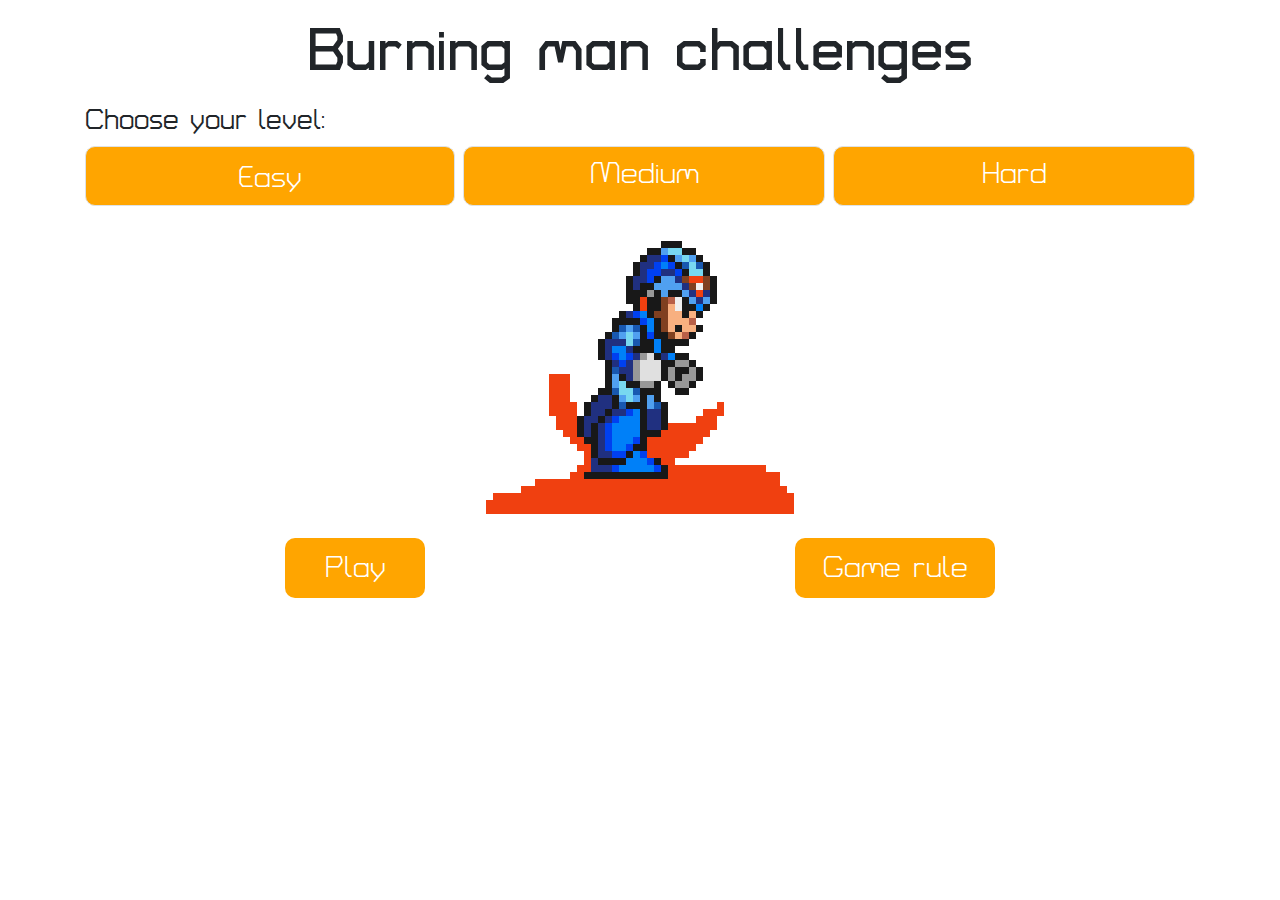
==== index.html @ 3c5d0c01 "Change names of the index file again" ====
<!DOCTYPE html>
<html lang="en">

<head>
    <meta charset="UTF-8">
    <meta name="viewport" content="width=device-width, initial-scale=1.0">
    <meta http-equiv="X-UA-Compatible" content="ie=edge">

    <script src="https://code.jquery.com/jquery-3.4.1.min.js"
        integrity="sha256-CSXorXvZcTkaix6Yvo6HppcZGetbYMGWSFlBw8HfCJo=" crossorigin="anonymous"></script>

    <link
        href='https://fonts.googleapis.com/css?family=Turret+Road:200&text=Hangman%20Challenge&effect=font-effect-static'
        rel='stylesheet' type='text/css'>

    <link rel="stylesheet" href="https://stackpath.bootstrapcdn.com/bootstrap/4.3.1/css/bootstrap.min.css"
        integrity="sha384-ggOyR0iXCbMQv3Xipma34MD+dH/1fQ784/j6cY/iJTQUOhcWr7x9JvoRxT2MZw1T" crossorigin="anonymous">

    <link rel="stylesheet" href="hangman2_bootstrap.css">



    <title>Hangman fun game</title>

</head>


<body>
    <div class='container text-center'>
        <h1 id='header'>Burning man challenges</h1>
    </div>

    <!-- game setting page -->

    <div id='game_setting'>
        <div class='container d-flex flex-column align-center'>

            <h3>Choose your level: </h3>

            <div class='container'>

                <div class='row'>
                    <div type='button' class='col text-center p-2 border level' id='easy'
                        title='Number of characters between 1 to 5'>
                        Easy
                    </div>
                    <div type='button' class='col text-center p-1 ml-2 border level' id='medium'
                        title='Number of characters between 6 to 8'>
                        Medium
                    </div>
                    <div type='button' class='col text-center p-1 ml-2 border level' id='hard'
                        title='Number of characters between 9 to 13'>
                        Hard
                    </div>
                </div>
            </div>

            <div class='container text-center'>
                <img src='photos\Megamanx running burning.gif'>


            </div>
            <div class='container d-flex justify-content-around mt-4'>

                <!-- <div type='button' class='container text-center play mt-5 border' id='play_game_button'>
                    Play
                </div>
                <div type='button' class='container text-center mt-5 border' id='game_rule_button'>
                    Rule
                </div> -->



                <button type="button" class="btn" id='play_game_button'>Play</button>

                <button type="button" class='btn' data-toggle="modal" data-target=".bd-example-modal-lg"
                    id='game_rule_button'>Game rule</button>

                <div class="modal fade bd-example-modal-lg" tabindex="-1">
                    <div class="modal-dialog modal-lg">
                        <div class="modal-content p-2">
                            <h3>Save your Megaman: </h3>
                            <ul>
                                <li>Choose the level of difficulties, which determines the number of letters, hover over
                                    each level to know more</li>
                                <li>Each word has 10 guesses</li>
                                <li>Once you guess wrongly, your Megaman will be 1 step closer to burning</li>
                                <li>After 10 guesses, if you still can not figure it out, your Megaman will be burnt
                                </li>
                            </ul>

                        </div>
                    </div>
                </div>



            </div>


        </div>


    </div>



    <!-- game container -->
    <div class='container' id='game_container' style="display:none">
        <div class='container animation'>
            <div id='count'>
                <h1>Guess it right in 10 guesses to not get burned ...<strong>10</strong></h1>
            </div>
            <canvas id='canvas'></canvas>
            <button id='burning_button' onclick="burning_yourself()" style="width:200px">Burn yourself!</button>
            <!-- <button onclick="walking_movement()">Walking</button> -->
        </div>

        <div class='container guessbox'>

            <p id='chosen_word_display'>123</p>

        </div>

        <div class='container'>
            Choose the character below:
            <div class='row m-2'>
                <div class='col button active border text-center p-1 alphabet' id='id1'>A</div>
                <div class='col button active border text-center p-1 ml-1 alphabet'>B</div>
                <div class='col button active border text-center p-1 ml-1 alphabet'>C</div>
                <div class='col button active border text-center p-1 ml-1 alphabet'>D</div>
                <div class='col button active border text-center p-1 ml-1 alphabet'>E</div>
                <div class='col button active border text-center p-1 ml-1 alphabet'>F</div>
            </div>
            <div class='row m-2'>
                <div class='col button active border text-center p-1 alphabet'>G</div>
                <div class='col button active border text-center p-1 ml-1 alphabet'>H</div>
                <div class='col button active border text-center p-1 ml-1 alphabet'>I</div>
                <div class='col button active border text-center p-1 ml-1 alphabet'>J</div>
                <div class='col button active border text-center p-1 ml-1 alphabet'>K</div>
                <div class='col button active border text-center p-1 ml-1 alphabet'>L</div>
            </div>
            <div class='row m-2'>
                <div class='col button active border text-center p-1 alphabet'>M</div>
                <div class='col button active border text-center p-1 ml-1 alphabet'>N</div>
                <div class='col button active border text-center p-1 ml-1 alphabet'>O</div>
                <div class='col button active border text-center p-1 ml-1 alphabet'>P</div>
                <div class='col button active border text-center p-1 ml-1 alphabet'>Q</div>
                <div class='col button active border text-center p-1 ml-1 alphabet'>R</div>
            </div>
            <div class='row m-2'>
                <div class='col button active border text-center p-1 alphabet'>S</div>
                <div class='col button active border text-center p-1 ml-1 alphabet'>T</div>
                <div class='col button active border text-center p-1 ml-1 alphabet'>U</div>
                <div class='col button active border text-center p-1 ml-1 alphabet'>V</div>
                <div class='col button active border text-center p-1 ml-1 alphabet'>W</div>
                <div class='col button active border text-center p-1 ml-1 alphabet'>X</div>
            </div>
            <div class='row m-2'>
                <div class='col-2 button active border text-center p-1 alphabet'>Y</div>
                <div class='col-2 button active border text-center p-1 ml-1 alphabet'>Z</div>
            </div>
        </div>

        <div class='d-flex flex-row mb-2'>
            <div type='button' class='container text-center restart mt-5 border' id='restart_game_button'>
                Restart
            </div>

            <div type='button' class='container text-center refresh mt-5 border' id='refresh_game_button'>
                Refresh
            </div>

        </div>




    </div>


    </div>



    <script>

        /* get a word when player starts game
        https://www.wordsapi.com/#try
        https://developer.wordnik.com/docs#!/words/getRandomWord */

        /* how to read a txt file to Javascript ??? */

        let easy_word_list = ["apple", "sky", "pen", "house","shame","lame","dumb","fish","chip","cheap","rich","poor","man","female","table","mouse"] // 1-5 words
        let medium_word_list = ["orange","bottle", "banana", "shame", "absence", "stupid", "absorb","fridge","grape","country","turtle","lipstick","cosmetic"] // 6 to 8
        let hard_word_list = ["absolutely", "academic","television","international","justification"] // 9 to 13
        let chosen_word = ''
        let hidden_word = ''
        let new_hidden_word = ''
        let count = 0
        let word_length = 5;

        /*when users click on the level, get the min length varied from 5 , 8 and 13 for the API call
                default is 5 length*/

        $('#easy').click(function () {
            word_length = 5
        })

        $('#medium').click(function () {
            word_length = 7
        })

        $('#hard').click(function () {
            word_length = 13
        })

        /*after user choose level as easy, and click on play, generate a random word from the list easy*/
        function generate_word() {
            if (word_length = 5) {
                let random = Math.floor(Math.random() * easy_word_list.length) /*random between 0 and length*/
                chosen_word = easy_word_list[random].toLowerCase();
            } else if (word_length = 7) {
                let random = Math.floor(Math.random() * medium_word_list.length)
                chosen_word = medium_word_list[random].toLowerCase();
            } else {
                let random = Math.floor(Math.random() * hard_word_list.length)
                chosen_word = hard_word_list[random].toLowerCase();
            }
        }


        /* display the chosen word in the guess box  */
        function display_word() {
            hidden_word = chosen_word.replace(/\w/g, '_');
            $("#chosen_word_display").text(hidden_word)
        }

        /*check results*/
        function check_result(array) {
            if (array.includes('_') == false) {
                return true
            } else {
                return false
            }
        }


        /*when the button play is clicked, hidden the settting game page and display another page, choose the word*/
        function play_game() {
            //draw the first image
            initial_character_image();

            new_hidden_word = [...hidden_word]

            $(".alphabet").click(function () {

                disabled = $(this).hasClass("active")

                if (count < 9) {

                    $(this).css("background-color", "gray");
                    $(this).removeClass("active");
                    $(this).addClass("inactive");
                    guess_letter = $(this).text().toLowerCase()


                    if (disabled == true && chosen_word.includes(guess_letter) == false) {
                        count++;
                        /* $('#count').html(`<h1>Run away from the flame, be faster...${10 - count}</h1>`); */
                        $('#count').html(`<h1>Guess it right in 10 guesses to not get burned ...<strong>${10 - count}</strong></h1>`);

                        //animation
                        walking_movement();
                    }

                    for (i = 0; i < chosen_word.length; i++) {
                        if (chosen_word[i] == guess_letter) {
                            new_hidden_word[i] = guess_letter
                        }
                    }

                    $("#chosen_word_display").text(new_hidden_word.join(''))

                    if (check_result(new_hidden_word) == true) {
                        $('#count').html(`<h1>.<strong>You have guessed it right bitch!. If you want, you still can burn yourself :</strong></h1>`);
                        new_hidden_word = '';
                    }

                } else {

                    if (check_result(new_hidden_word) == true) {
                        $('#count').html(`<h1>.<strong>You have guessed it right bitch!. If you want, you still can burn yourself :)</strong></h1>`);
                        new_hidden_word = '';
                    } else {
                        $('#count').html(`<h1>Sorry to see you die bitch haha</h1>`);
                        //animation
                        burning_movement();


                    }
                }

            }
            )

        }

        function reset_game() {
            count = 0;
            /* $('#count').html(`<h1>${10 - count} times</h1>`); */
            $('#count').html(`<h1>Guess it right in 10 guesses to not get burned ...<strong>${10 - count}</strong></h1>`);
            chosen_word = '';
            hidden_word = '';

            $(".alphabet").each(function () {
                console.log('each')
                if ($(this).hasClass('inactive') == true) {
                    $(this).css("background-color", "orange");
                    $(this).removeClass('inactive')
                    $(this).addClass('active')
                }
            })

        }


        $("#play_game_button").click(function () {
            $("#game_setting").hide();
            $("#game_container").show();
            generate_word();
            display_word();
            play_game();
        })

        $("#restart_game_button").click(function () {
            burning_movement_clearance();           
            clearcanvas();
            $("#game_setting").show();
            $("#game_container").hide();
            reset_game();
        })

        $("#refresh_game_button").click(function () {

            burning_movement_clearance();       
            clearcanvas();
            reset_game();
            generate_word();
            display_word();
            play_game();
        })

        //ANIMATION PART
        //use this variable to clear the setInterval
        let tID

        /* position of canvas where we want to draw our sprite */
        let canvasWidth = 1400;
        let canvasHeight = 160;

        //the position where the frame will be drawn
        let x = 0;
        let y = 0;

        // to define from where in the canvas we will starting to draw the frame
        let srcX;
        let srcY;

        //sprite image width and height
        let spriteWidth = 1350;
        let spriteHeight = 270;

        //frame counts
        let curFrame = 0;
        let frameCount = 10;

        let cols = 10;
        let rows = 2;

        //widht and height of each frame
        let width = spriteWidth / cols;
        let height = spriteHeight / rows;

        //get the canvas element from HTML to draw an image
        let canvas = document.getElementById('canvas');
        canvas.width = canvasWidth;
        canvas.height = canvasHeight;
        let ctx = canvas.getContext('2d'); //context to get the 2d drawing

        //create an image
        let character = new Image();
        character.src = "photos/Megamanx running (5).png"

        //create initial image on canvas
        let initial_character = new Image();
        initial_character.src = 'photos/standaloneman.png';
        function initial_character_image() {
            ctx.drawImage(initial_character, 0, 0, 270, 135);
        }
        function clear_initial_character() {
            ctx.clearRect(0, 0, 270, 135)
        }

        function clearcanvas() {
            ctx.clearRect(0, 0, 1350, 270)

        }



        //The 0th (first) row is for the walking movement
        let burning = 0;
        //1st (second) row for the falling movement (counting the index from 0)
        let falling = 1;

        let move_burning = false

        /* function walking_movement() {
            clear_initial_character();
            move_burning = false;
            tID = setInterval(draw, 100);
            setTimeout(() => {
                clearInterval(tID)
            }, 1000);
        } */

        let walking_queue = 0;

        function walking_movement() {
            if (walking_queue == 0) {
                walking_queue += 1;
                clear_initial_character();
                move_burning = false;
                tID = setInterval(draw, 100);
                setTimeout(() => {
                    clearInterval(tID); walking_queue -= 1;
                }, 1000);
            }
        }

        let time_setting

        function burning_movement() {
            clear_initial_character();
            
            move_burning = true;
            tID = setInterval(draw, 100);
            time_setting = setTimeout(() => {
                clearInterval(tID);
            }, 1000);  
        }

        function burning_movement_clearance() {
            clearTimeout(time_setting)
            clearInterval(tID)
        }


        /* let burning_queue = 0;


        function burning_movement() {
            if (burning_queue == 0) {
                burning_queue += 1;
                clear_initial_character();
                console.log('burning')
                move_burning = true;
                tID = setInterval(draw, 100);
                setTimeout(() => {
                    clearInterval(tID);burning_queue -= 1;
                }, 5000);
            }
        } */


            function burning_yourself() {
                clear_initial_character();
                console.log('burning')
                move_burning = true;
                tID = setInterval(draw, 100);
                setTimeout(() => {
                    clearInterval(tID)
                }, 1000);
            }

            function updateFrame() {

                curFrame = ++curFrame % cols; //update the frame count, currFrame %8 will rotate from 1 to 8
                //Calculating the x coordinate for spritesheet 
                srcX = curFrame * width;

                if (move_burning) {
                    srcY = falling * height // for walking, scrY is 0, for falling, srcy is the hiehgt
                } else {
                    x += 5;
                    srcY = burning * height
                };
                ctx.clearRect(x, y, width, height);
            }


            function animate_stop() {
                console.log('animate_stop')
                tID = setInterval(draw, 100);
                setTimeout(() => {
                    clearInterval(tID)
                }, 1000);
            }


            function draw() {
                console.log('draw')
                updateFrame();
                ctx.drawImage(character, srcX, srcY, width, height, x, y, width, height);
            }

    </script>




    <script src="https://code.jquery.com/jquery-3.3.1.slim.min.js"
        integrity="sha384-q8i/X+965DzO0rT7abK41JStQIAqVgRVzpbzo5smXKp4YfRvH+8abtTE1Pi6jizo"
        crossorigin="anonymous"></script>
    <script src="https://cdnjs.cloudflare.com/ajax/libs/popper.js/1.14.7/umd/popper.min.js"
        integrity="sha384-UO2eT0CpHqdSJQ6hJty5KVphtPhzWj9WO1clHTMGa3JDZwrnQq4sF86dIHNDz0W1"
        crossorigin="anonymous"></script>
    <script src="https://stackpath.bootstrapcdn.com/bootstrap/4.3.1/js/bootstrap.min.js"
        integrity="sha384-JjSmVgyd0p3pXB1rRibZUAYoIIy6OrQ6VrjIEaFf/nJGzIxFDsf4x0xIM+B07jRM"
        crossorigin="anonymous"></script>

</body>


</html>
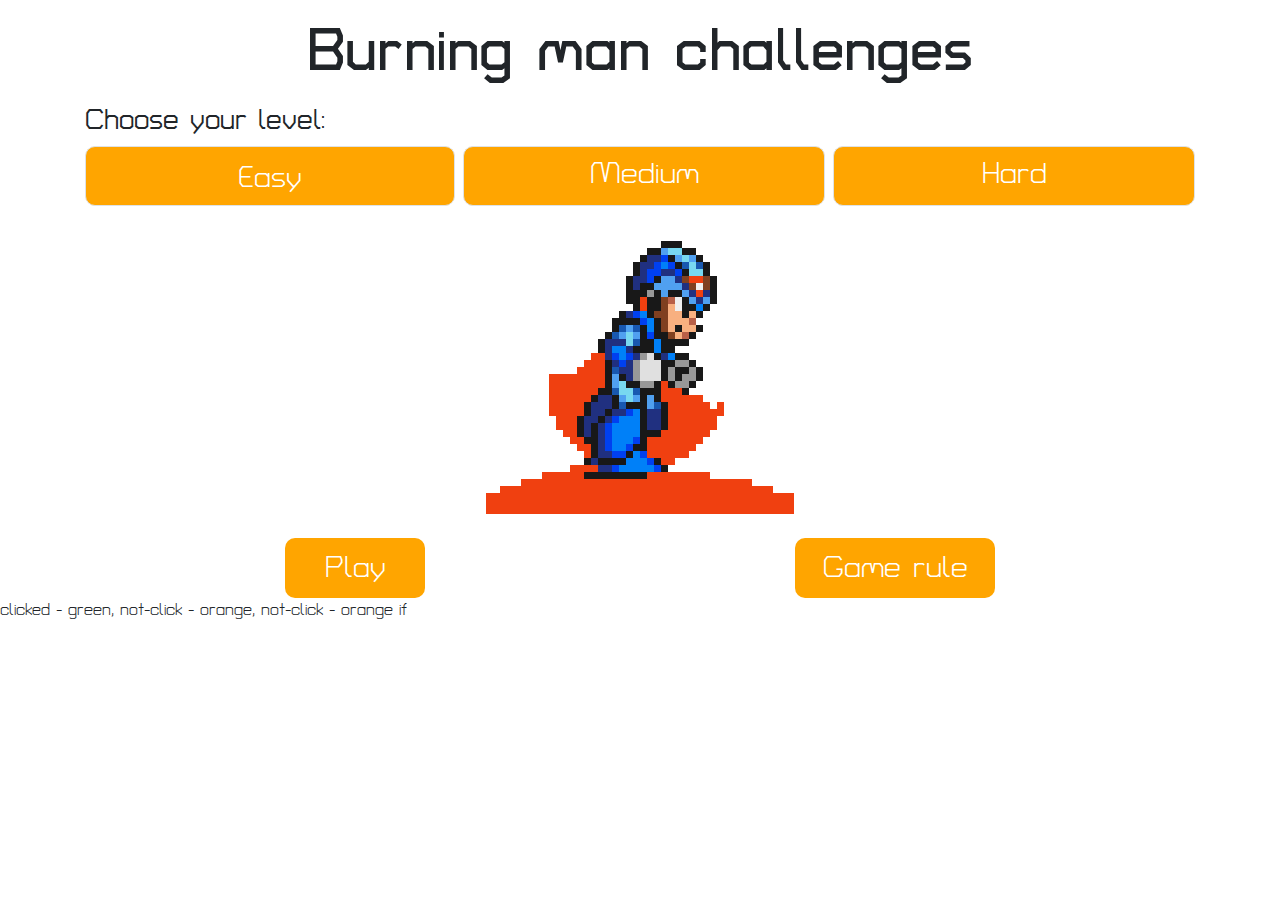
==== commit 15aa6209: "add the button in the first page to change to green when clicked" ====
--- a/index.html
+++ b/index.html
@@ -181,9 +181,31 @@
 
     </div>
 
+    clicked - green, not-click - orange, not-click - orange
+    if
+
 
 
     <script>
+
+        /* to change the button color in the front page */
+        $('.level').click(function () {
+            $('.level').each(function () {
+                $(this).css('background', 'orange');
+
+                if ($(this).hasClass('clicked')) {
+                    $(this).removeClass('clicked');
+                }
+
+                $(this).addClass('not-clicked');
+
+            })
+
+            $(this).css('background', 'green');
+            $(this).removeClass('not-clicked')
+            $(this).addClass('clicked')
+        })
+
 
         /* get a word when player starts game
         https://www.wordsapi.com/#try
@@ -191,9 +213,9 @@
 
         /* how to read a txt file to Javascript ??? */
 
-        let easy_word_list = ["apple", "sky", "pen", "house","shame","lame","dumb","fish","chip","cheap","rich","poor","man","female","table","mouse"] // 1-5 words
-        let medium_word_list = ["orange","bottle", "banana", "shame", "absence", "stupid", "absorb","fridge","grape","country","turtle","lipstick","cosmetic"] // 6 to 8
-        let hard_word_list = ["absolutely", "academic","television","international","justification"] // 9 to 13
+        let easy_word_list = ["apple", "sky", "pen", "house", "shame", "lame", "dumb", "fish", "chip", "cheap", "rich", "poor", "man", "female", "table", "mouse"] // 1-5 words
+        let medium_word_list = ["orange", "bottle", "banana", "shame", "absence", "stupid", "absorb", "fridge", "grape", "country", "turtle", "lipstick", "cosmetic"] // 6 to 8
+        let hard_word_list = ["absolutely", "academic", "television", "international", "justification"] // 9 to 13
         let chosen_word = ''
         let hidden_word = ''
         let new_hidden_word = ''
@@ -203,30 +225,67 @@
         /*when users click on the level, get the min length varied from 5 , 8 and 13 for the API call
                 default is 5 length*/
 
-        $('#easy').click(function () {
-            word_length = 5
-        })
-
-        $('#medium').click(function () {
-            word_length = 7
-        })
-
-        $('#hard').click(function () {
-            word_length = 13
-        })
+        function choose_level() {
+
+            /* $('#easy').click(function () {
+                word_length = 5;
+                console.log(word_length)
+            })
+
+            $('#medium').click(function () {
+                word_length = 7;
+                console.log(word_length)
+            })
+
+            $('#hard').click(function () {
+                word_length = 13;
+                console.log(word_length)
+            }) */
+
+         
+            $('.level').each(function () {              
+                if ( $(this).hasClass('clicked') ) {
+                    let id = this.id
+                    console.log(id);
+                    if (id = 'hard') {
+                        word_length = 13
+                    } else if ( id = 'medium') {
+                        word_length = 7
+                    } else {
+                        word_length = 5
+                    }
+                }
+            })
+
+            return word_length
+
+        }
+
+
 
         /*after user choose level as easy, and click on play, generate a random word from the list easy*/
         function generate_word() {
-            if (word_length = 5) {
+
+            word_length = choose_level();
+
+            console.log(word_length)
+
+            console.log(word_length == 5)
+            console.log(word_length == 7)
+            console.log(word_length == 13)
+
+            if (word_length == 5) {
                 let random = Math.floor(Math.random() * easy_word_list.length) /*random between 0 and length*/
                 chosen_word = easy_word_list[random].toLowerCase();
-            } else if (word_length = 7) {
+            } else if (word_length == 7) {
                 let random = Math.floor(Math.random() * medium_word_list.length)
                 chosen_word = medium_word_list[random].toLowerCase();
             } else {
                 let random = Math.floor(Math.random() * hard_word_list.length)
                 chosen_word = hard_word_list[random].toLowerCase();
             }
+
+            console.log(chosen_word)
         }
 
 
@@ -249,6 +308,7 @@
         /*when the button play is clicked, hidden the settting game page and display another page, choose the word*/
         function play_game() {
             //draw the first image
+
             initial_character_image();
 
             new_hidden_word = [...hidden_word]
@@ -308,10 +368,10 @@
 
         function reset_game() {
             count = 0;
-            /* $('#count').html(`<h1>${10 - count} times</h1>`); */
             $('#count').html(`<h1>Guess it right in 10 guesses to not get burned ...<strong>${10 - count}</strong></h1>`);
             chosen_word = '';
             hidden_word = '';
+            word_length = 5;
 
             $(".alphabet").each(function () {
                 console.log('each')
@@ -334,7 +394,7 @@
         })
 
         $("#restart_game_button").click(function () {
-            burning_movement_clearance();           
+            burning_movement_clearance();
             clearcanvas();
             $("#game_setting").show();
             $("#game_container").hide();
@@ -343,7 +403,7 @@
 
         $("#refresh_game_button").click(function () {
 
-            burning_movement_clearance();       
+            burning_movement_clearance();
             clearcanvas();
             reset_game();
             generate_word();
@@ -443,12 +503,12 @@
 
         function burning_movement() {
             clear_initial_character();
-            
+
             move_burning = true;
             tID = setInterval(draw, 100);
             time_setting = setTimeout(() => {
                 clearInterval(tID);
-            }, 1000);  
+            }, 1000);
         }
 
         function burning_movement_clearance() {
@@ -474,46 +534,46 @@
         } */
 
 
-            function burning_yourself() {
-                clear_initial_character();
-                console.log('burning')
-                move_burning = true;
-                tID = setInterval(draw, 100);
-                setTimeout(() => {
-                    clearInterval(tID)
-                }, 1000);
-            }
-
-            function updateFrame() {
-
-                curFrame = ++curFrame % cols; //update the frame count, currFrame %8 will rotate from 1 to 8
-                //Calculating the x coordinate for spritesheet 
-                srcX = curFrame * width;
-
-                if (move_burning) {
-                    srcY = falling * height // for walking, scrY is 0, for falling, srcy is the hiehgt
-                } else {
-                    x += 5;
-                    srcY = burning * height
-                };
-                ctx.clearRect(x, y, width, height);
-            }
-
-
-            function animate_stop() {
-                console.log('animate_stop')
-                tID = setInterval(draw, 100);
-                setTimeout(() => {
-                    clearInterval(tID)
-                }, 1000);
-            }
-
-
-            function draw() {
-                console.log('draw')
-                updateFrame();
-                ctx.drawImage(character, srcX, srcY, width, height, x, y, width, height);
-            }
+        function burning_yourself() {
+            clear_initial_character();
+            console.log('burning')
+            move_burning = true;
+            tID = setInterval(draw, 100);
+            setTimeout(() => {
+                clearInterval(tID)
+            }, 1000);
+        }
+
+        function updateFrame() {
+
+            curFrame = ++curFrame % cols; //update the frame count, currFrame %8 will rotate from 1 to 8
+            //Calculating the x coordinate for spritesheet 
+            srcX = curFrame * width;
+
+            if (move_burning) {
+                srcY = falling * height // for walking, scrY is 0, for falling, srcy is the hiehgt
+            } else {
+                x += 5;
+                srcY = burning * height
+            };
+            ctx.clearRect(x, y, width, height);
+        }
+
+
+        function animate_stop() {
+            console.log('animate_stop')
+            tID = setInterval(draw, 100);
+            setTimeout(() => {
+                clearInterval(tID)
+            }, 1000);
+        }
+
+
+        function draw() {
+            console.log('draw')
+            updateFrame();
+            ctx.drawImage(character, srcX, srcY, width, height, x, y, width, height);
+        }
 
     </script>
 
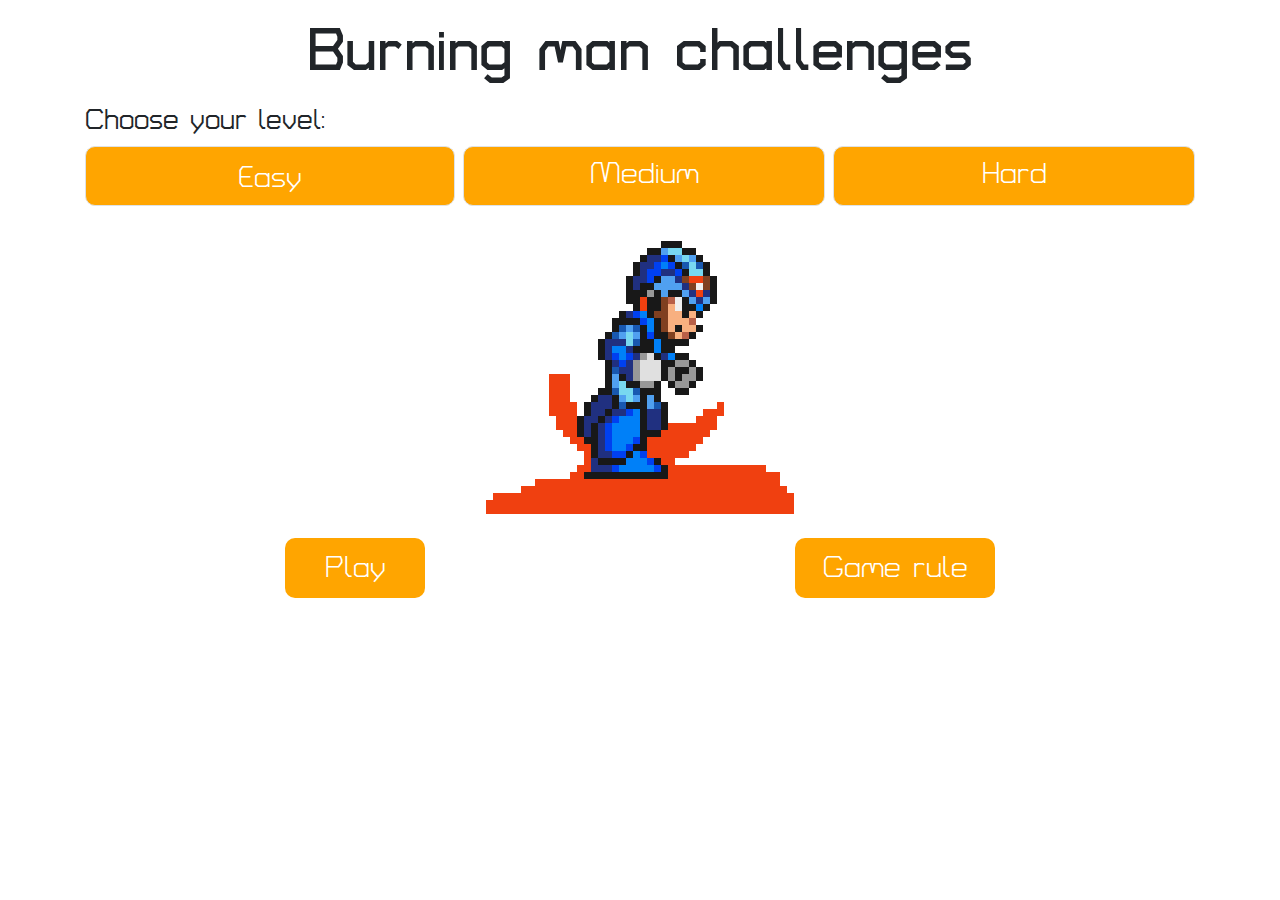
==== commit 29ad4578: "fix the bug of choosing level and give the right words" ====
--- a/index.html
+++ b/index.html
@@ -181,11 +181,6 @@
 
     </div>
 
-    clicked - green, not-click - orange, not-click - orange
-    if
-
-
-
     <script>
 
         /* to change the button color in the front page */
@@ -226,30 +221,14 @@
                 default is 5 length*/
 
         function choose_level() {
-
-            /* $('#easy').click(function () {
-                word_length = 5;
-                console.log(word_length)
-            })
-
-            $('#medium').click(function () {
-                word_length = 7;
-                console.log(word_length)
-            })
-
-            $('#hard').click(function () {
-                word_length = 13;
-                console.log(word_length)
-            }) */
-
          
             $('.level').each(function () {              
                 if ( $(this).hasClass('clicked') ) {
                     let id = this.id
                     console.log(id);
-                    if (id = 'hard') {
+                    if (id == 'hard') {
                         word_length = 13
-                    } else if ( id = 'medium') {
+                    } else if ( id == 'medium') {
                         word_length = 7
                     } else {
                         word_length = 5
@@ -257,22 +236,16 @@
                 }
             })
 
+            console.log(`choose leve function ${word_length}`)
+
             return word_length
 
         }
-
-
 
         /*after user choose level as easy, and click on play, generate a random word from the list easy*/
         function generate_word() {
 
             word_length = choose_level();
-
-            console.log(word_length)
-
-            console.log(word_length == 5)
-            console.log(word_length == 7)
-            console.log(word_length == 13)
 
             if (word_length == 5) {
                 let random = Math.floor(Math.random() * easy_word_list.length) /*random between 0 and length*/
@@ -285,7 +258,7 @@
                 chosen_word = hard_word_list[random].toLowerCase();
             }
 
-            console.log(chosen_word)
+            console.log(`generate word function ${chosen_word}`)
         }
 
 
@@ -343,7 +316,7 @@
                     $("#chosen_word_display").text(new_hidden_word.join(''))
 
                     if (check_result(new_hidden_word) == true) {
-                        $('#count').html(`<h1>.<strong>You have guessed it right bitch!. If you want, you still can burn yourself :</strong></h1>`);
+                        $('#count').html(`<h1>.<strong>You have guessed it right bitch! If you want, you still can burn yourself :</strong></h1>`);
                         new_hidden_word = '';
                     }
 
@@ -353,7 +326,7 @@
                         $('#count').html(`<h1>.<strong>You have guessed it right bitch!. If you want, you still can burn yourself :)</strong></h1>`);
                         new_hidden_word = '';
                     } else {
-                        $('#count').html(`<h1>Sorry to see you die bitch haha</h1>`);
+                        $('#count').html(`<h1>Sorry to see you die bitch haha. The right word is ${chosen_word}</h1>`);
                         //animation
                         burning_movement();
 
@@ -388,6 +361,7 @@
         $("#play_game_button").click(function () {
             $("#game_setting").hide();
             $("#game_container").show();
+            choose_level();
             generate_word();
             display_word();
             play_game();
@@ -406,6 +380,7 @@
             burning_movement_clearance();
             clearcanvas();
             reset_game();
+
             generate_word();
             display_word();
             play_game();
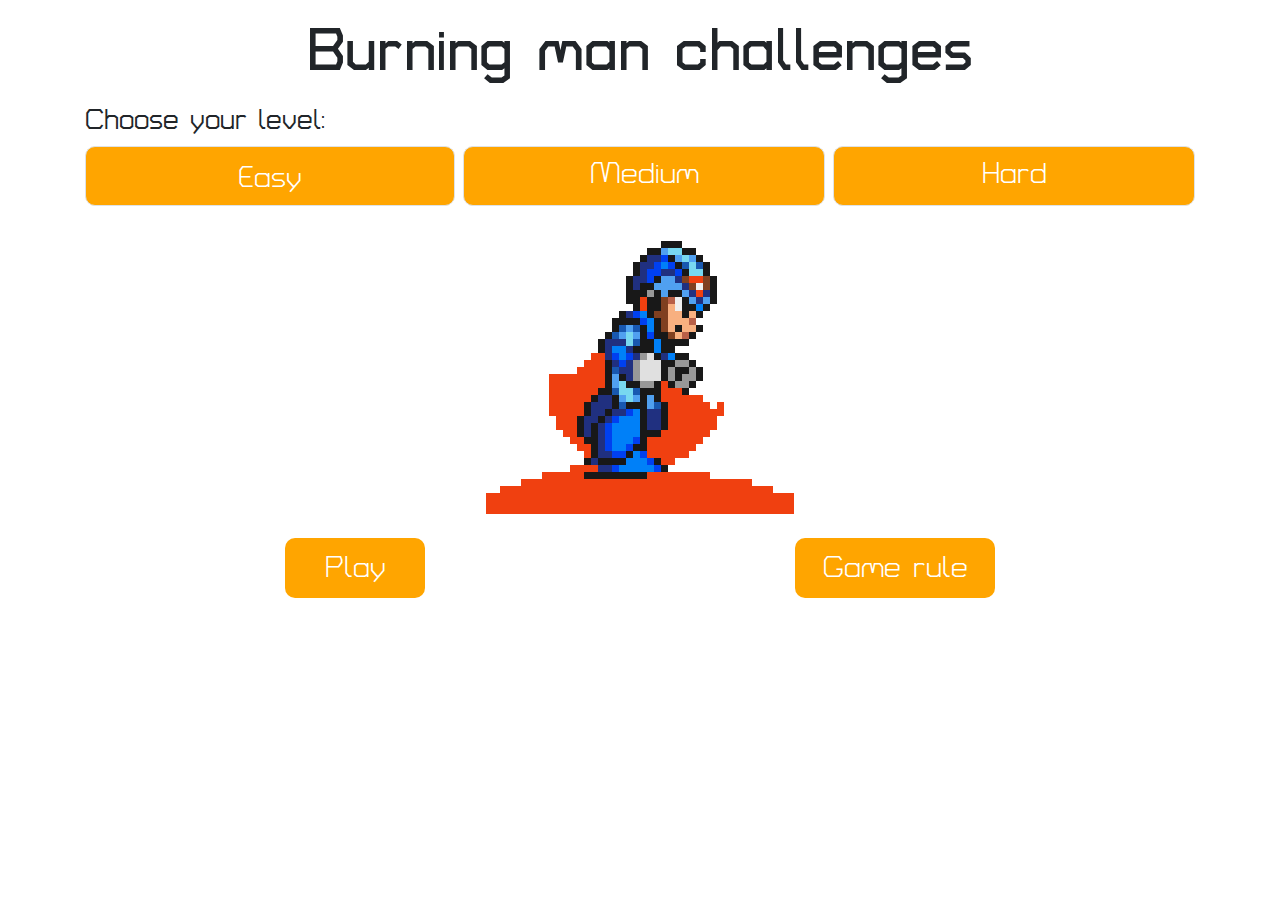
==== commit 040bb3aa: "add the function to resest all the coordination back to 0" ====
--- a/index.html
+++ b/index.html
@@ -112,8 +112,8 @@
                 <h1>Guess it right in 10 guesses to not get burned ...<strong>10</strong></h1>
             </div>
             <canvas id='canvas'></canvas>
-            <button id='burning_button' onclick="burning_yourself()" style="width:200px">Burn yourself!</button>
-            <!-- <button onclick="walking_movement()">Walking</button> -->
+            <!-- <button id='burning_button' onclick="burning_yourself()" style="width:200px">Burn yourself!</button> -->
+            
         </div>
 
         <div class='container guessbox'>
@@ -370,6 +370,7 @@
         $("#restart_game_button").click(function () {
             burning_movement_clearance();
             clearcanvas();
+            reset_image_draw();
             $("#game_setting").show();
             $("#game_container").hide();
             reset_game();
@@ -379,6 +380,9 @@
 
             burning_movement_clearance();
             clearcanvas();
+            reset_image_draw();
+
+
             reset_game();
 
             generate_word();
@@ -492,23 +496,6 @@
         }
 
 
-        /* let burning_queue = 0;
-
-
-        function burning_movement() {
-            if (burning_queue == 0) {
-                burning_queue += 1;
-                clear_initial_character();
-                console.log('burning')
-                move_burning = true;
-                tID = setInterval(draw, 100);
-                setTimeout(() => {
-                    clearInterval(tID);burning_queue -= 1;
-                }, 5000);
-            }
-        } */
-
-
         function burning_yourself() {
             clear_initial_character();
             console.log('burning')
@@ -548,6 +535,14 @@
             console.log('draw')
             updateFrame();
             ctx.drawImage(character, srcX, srcY, width, height, x, y, width, height);
+        }
+
+        function reset_image_draw () {
+            x = 0;
+            y= 0;
+            srcX = 0;
+            srcY = 0;
+            curFrame = 0;
         }
 
     </script>
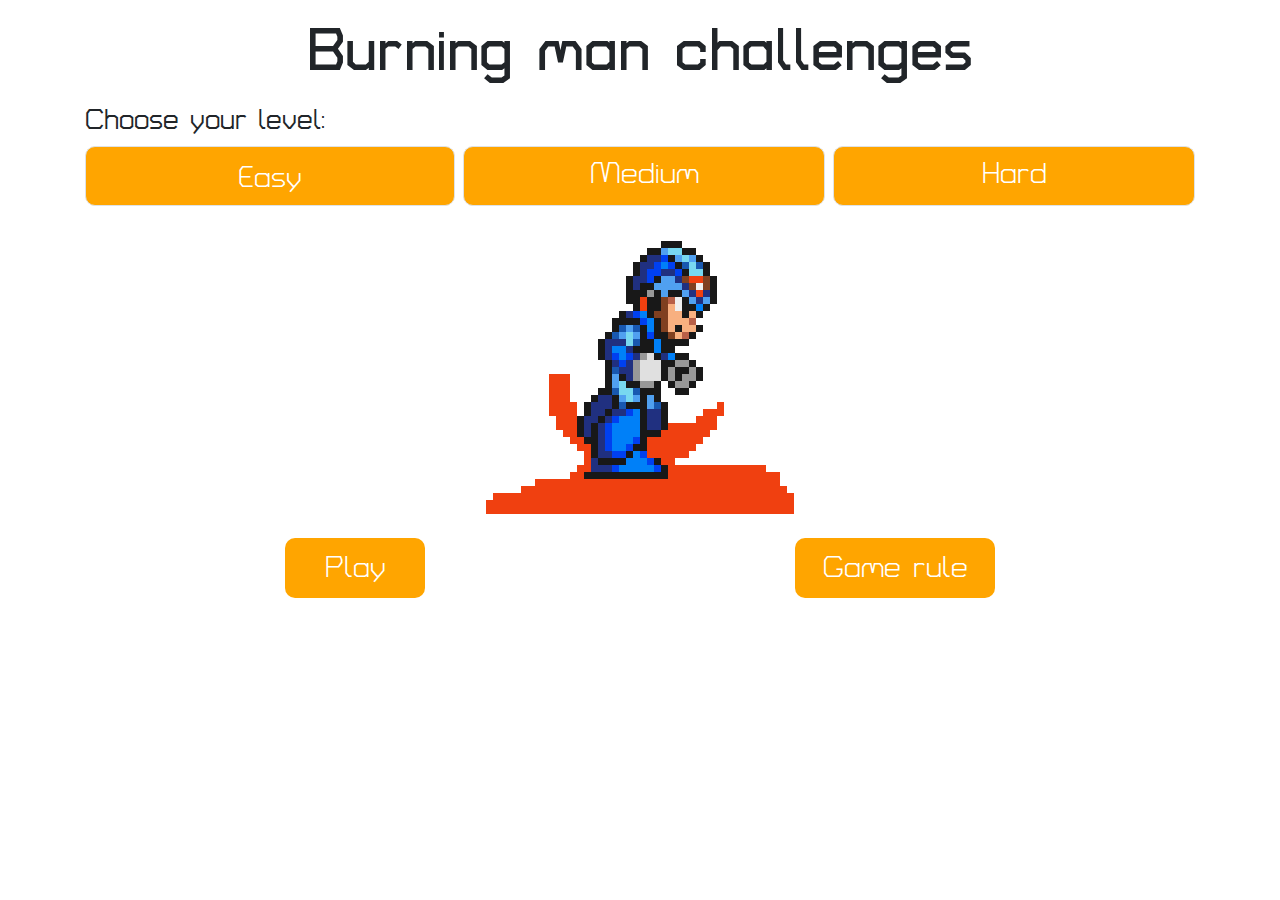
==== commit 79b6fe8c: "clear the console.log" ====
--- a/index.html
+++ b/index.html
@@ -5,6 +5,8 @@
     <meta charset="UTF-8">
     <meta name="viewport" content="width=device-width, initial-scale=1.0">
     <meta http-equiv="X-UA-Compatible" content="ie=edge">
+
+    <!-- for jquery -->
 
     <script src="https://code.jquery.com/jquery-3.4.1.min.js"
         integrity="sha256-CSXorXvZcTkaix6Yvo6HppcZGetbYMGWSFlBw8HfCJo=" crossorigin="anonymous"></script>
@@ -62,15 +64,6 @@
             </div>
             <div class='container d-flex justify-content-around mt-4'>
 
-                <!-- <div type='button' class='container text-center play mt-5 border' id='play_game_button'>
-                    Play
-                </div>
-                <div type='button' class='container text-center mt-5 border' id='game_rule_button'>
-                    Rule
-                </div> -->
-
-
-
                 <button type="button" class="btn" id='play_game_button'>Play</button>
 
                 <button type="button" class='btn' data-toggle="modal" data-target=".bd-example-modal-lg"
@@ -113,7 +106,7 @@
             </div>
             <canvas id='canvas'></canvas>
             <!-- <button id='burning_button' onclick="burning_yourself()" style="width:200px">Burn yourself!</button> -->
-            
+
         </div>
 
         <div class='container guessbox'>
@@ -201,6 +194,32 @@
             $(this).addClass('clicked')
         })
 
+        $("#play_game_button").click(function () {
+            reset_game();
+            $("#game_setting").hide();
+            $("#game_container").show();
+            choose_level();
+
+            generate_word();
+            display_word();
+            play_game();
+        })
+
+        $("#restart_game_button").click(function () {
+            reset_game();
+
+            $("#game_setting").show();
+            $("#game_container").hide();
+        })
+
+        $("#refresh_game_button").click(function () {
+            reset_game();
+
+            generate_word();
+            display_word();
+            play_game();
+        })
+
 
         /* get a word when player starts game
         https://www.wordsapi.com/#try
@@ -217,29 +236,49 @@
         let count = 0
         let word_length = 5;
 
+
+        function reset_game() {
+            count = 0;
+            $('#count').html(`<h1>Guess it right in 10 guesses to not get burned ...<strong>${10 - count}</strong></h1>`);
+            chosen_word = '';
+            hidden_word = '';
+            word_length = 5;
+
+            $(".alphabet").each(function () {
+
+                if ($(this).hasClass('inactive') == true) {
+                    $(this).css("background-color", "orange");
+                    $(this).removeClass('inactive')
+                    $(this).addClass('active')
+                }
+            })
+
+            reset_image_draw();
+            clear_initial_character();
+            clearcanvas();
+            burning_movement_clearance();
+
+        }
+
         /*when users click on the level, get the min length varied from 5 , 8 and 13 for the API call
                 default is 5 length*/
 
         function choose_level() {
-         
-            $('.level').each(function () {              
-                if ( $(this).hasClass('clicked') ) {
+
+            $('.level').each(function () {
+                if ($(this).hasClass('clicked')) {
                     let id = this.id
-                    console.log(id);
+
                     if (id == 'hard') {
                         word_length = 13
-                    } else if ( id == 'medium') {
+                    } else if (id == 'medium') {
                         word_length = 7
                     } else {
                         word_length = 5
                     }
                 }
             })
-
-            console.log(`choose leve function ${word_length}`)
-
             return word_length
-
         }
 
         /*after user choose level as easy, and click on play, generate a random word from the list easy*/
@@ -257,8 +296,6 @@
                 let random = Math.floor(Math.random() * hard_word_list.length)
                 chosen_word = hard_word_list[random].toLowerCase();
             }
-
-            console.log(`generate word function ${chosen_word}`)
         }
 
 
@@ -278,117 +315,74 @@
         }
 
 
+
         /*when the button play is clicked, hidden the settting game page and display another page, choose the word*/
         function play_game() {
             //draw the first image
-
             initial_character_image();
 
             new_hidden_word = [...hidden_word]
 
-            $(".alphabet").click(function () {
-
-                disabled = $(this).hasClass("active")
-
-                if (count < 9) {
-
-                    $(this).css("background-color", "gray");
-                    $(this).removeClass("active");
-                    $(this).addClass("inactive");
-                    guess_letter = $(this).text().toLowerCase()
-
-
-                    if (disabled == true && chosen_word.includes(guess_letter) == false) {
-                        count++;
-                        /* $('#count').html(`<h1>Run away from the flame, be faster...${10 - count}</h1>`); */
-                        $('#count').html(`<h1>Guess it right in 10 guesses to not get burned ...<strong>${10 - count}</strong></h1>`);
-
-                        //animation
-                        walking_movement();
+            $(".alphabet").on('click', game_play);
+
+        }
+
+        function game_play() {
+
+            disabled = $(this).hasClass("active")
+
+            if (count < 10) {
+
+                $(this).css("background-color", "gray");
+                $(this).removeClass("active");
+                $(this).addClass("inactive");
+                guess_letter = $(this).text().toLowerCase()
+
+
+                if (disabled == true && chosen_word.includes(guess_letter) == false) {
+                    count++;
+
+                    $('#count').html(`<h1>Guess it right in 10 guesses to not get burned ...<strong>${10 - count}</strong></h1>`);
+
+                    //animation
+                    walking_movement();
+
+                }
+
+                for (i = 0; i < chosen_word.length; i++) {
+                    if (chosen_word[i] == guess_letter) {
+                        new_hidden_word[i] = guess_letter
                     }
-
-                    for (i = 0; i < chosen_word.length; i++) {
-                        if (chosen_word[i] == guess_letter) {
-                            new_hidden_word[i] = guess_letter
-                        }
-                    }
-
-                    $("#chosen_word_display").text(new_hidden_word.join(''))
-
-                    if (check_result(new_hidden_word) == true) {
-                        $('#count').html(`<h1>.<strong>You have guessed it right bitch! If you want, you still can burn yourself :</strong></h1>`);
-                        new_hidden_word = '';
-                    }
-
+                }
+
+                $("#chosen_word_display").text(new_hidden_word.join(''))
+
+                if (check_result(new_hidden_word) == true) {
+                    $('#count').html(`<h1>.<strong>You have guessed it right! The right word is ${chosen_word}</strong></h1>`);
+                    new_hidden_word = '';
+                }
+
+            } else {
+
+                if (check_result(new_hidden_word) == true) {
+                    $('#count').html(`<h1>.<strong>You have guessed it right bitch!. If you want, you still can burn yourself :)</strong></h1>`);
+                    new_hidden_word = '';
                 } else {
-
-                    if (check_result(new_hidden_word) == true) {
-                        $('#count').html(`<h1>.<strong>You have guessed it right bitch!. If you want, you still can burn yourself :)</strong></h1>`);
-                        new_hidden_word = '';
-                    } else {
-                        $('#count').html(`<h1>Sorry to see you die bitch haha. The right word is ${chosen_word}</h1>`);
-                        //animation
-                        burning_movement();
-
-
-                    }
-                }
+                    $('#count').html(`<h1>Sorry to see you die. The right word is ${chosen_word}</h1>`);
+                    //animation
+
+                    burning_movement();
+
+                }
+
 
             }
-            )
-
-        }
-
-        function reset_game() {
-            count = 0;
-            $('#count').html(`<h1>Guess it right in 10 guesses to not get burned ...<strong>${10 - count}</strong></h1>`);
-            chosen_word = '';
-            hidden_word = '';
-            word_length = 5;
-
-            $(".alphabet").each(function () {
-                console.log('each')
-                if ($(this).hasClass('inactive') == true) {
-                    $(this).css("background-color", "orange");
-                    $(this).removeClass('inactive')
-                    $(this).addClass('active')
-                }
-            })
-
-        }
-
-
-        $("#play_game_button").click(function () {
-            $("#game_setting").hide();
-            $("#game_container").show();
-            choose_level();
-            generate_word();
-            display_word();
-            play_game();
-        })
-
-        $("#restart_game_button").click(function () {
-            burning_movement_clearance();
-            clearcanvas();
-            reset_image_draw();
-            $("#game_setting").show();
-            $("#game_container").hide();
-            reset_game();
-        })
-
-        $("#refresh_game_button").click(function () {
-
-            burning_movement_clearance();
-            clearcanvas();
-            reset_image_draw();
-
-
-            reset_game();
-
-            generate_word();
-            display_word();
-            play_game();
-        })
+        }
+
+
+
+
+
 
         //ANIMATION PART
         //use this variable to clear the setInterval
@@ -434,16 +428,25 @@
         //create initial image on canvas
         let initial_character = new Image();
         initial_character.src = 'photos/standaloneman.png';
+
+        function reset_image_draw() {
+            x = 0;
+            y = 0;
+            srcX = 0;
+            srcY = 0;
+            curFrame = 0;
+        }
+
         function initial_character_image() {
             ctx.drawImage(initial_character, 0, 0, 270, 135);
         }
+
         function clear_initial_character() {
             ctx.clearRect(0, 0, 270, 135)
         }
 
         function clearcanvas() {
             ctx.clearRect(0, 0, 1350, 270)
-
         }
 
 
@@ -464,47 +467,40 @@
             }, 1000);
         } */
 
-        let walking_queue = 0;
-
         function walking_movement() {
-            if (walking_queue == 0) {
-                walking_queue += 1;
-                clear_initial_character();
-                move_burning = false;
-                tID = setInterval(draw, 100);
-                setTimeout(() => {
-                    clearInterval(tID); walking_queue -= 1;
-                }, 1000);
-            }
-        }
-
-        let time_setting
-
-        function burning_movement() {
+           
+
+            $(".alphabet").off('click', game_play);
+
             clear_initial_character();
-
-            move_burning = true;
-            tID = setInterval(draw, 100);
-            time_setting = setTimeout(() => {
-                clearInterval(tID);
-            }, 1000);
-        }
-
-        function burning_movement_clearance() {
-            clearTimeout(time_setting)
-            clearInterval(tID)
-        }
-
-
-        function burning_yourself() {
-            clear_initial_character();
-            console.log('burning')
-            move_burning = true;
+            move_burning = false;
             tID = setInterval(draw, 100);
             setTimeout(() => {
-                clearInterval(tID)
-            }, 1000);
-        }
+                clearInterval(tID);
+                $(".alphabet").on('click', game_play);
+            }, 1500);
+        }
+
+
+        let time_setting;
+        let tID_burning;
+
+        function burning_movement() {
+
+          
+
+            move_burning = true;
+            tID_burning = setInterval(draw, 100);
+            time_setting = setTimeout(() => {
+                clearInterval(tID_burning);
+            }, 5000);
+        }
+
+        function burning_movement_clearance() {
+          
+            clearInterval(tID_burning)
+        }
+
 
         function updateFrame() {
 
@@ -523,7 +519,7 @@
 
 
         function animate_stop() {
-            console.log('animate_stop')
+           
             tID = setInterval(draw, 100);
             setTimeout(() => {
                 clearInterval(tID)
@@ -532,23 +528,19 @@
 
 
         function draw() {
-            console.log('draw')
+           
             updateFrame();
             ctx.drawImage(character, srcX, srcY, width, height, x, y, width, height);
         }
 
-        function reset_image_draw () {
-            x = 0;
-            y= 0;
-            srcX = 0;
-            srcY = 0;
-            curFrame = 0;
-        }
+
 
     </script>
 
 
 
+
+    <!-- for bootstrap-->
 
     <script src="https://code.jquery.com/jquery-3.3.1.slim.min.js"
         integrity="sha384-q8i/X+965DzO0rT7abK41JStQIAqVgRVzpbzo5smXKp4YfRvH+8abtTE1Pi6jizo"
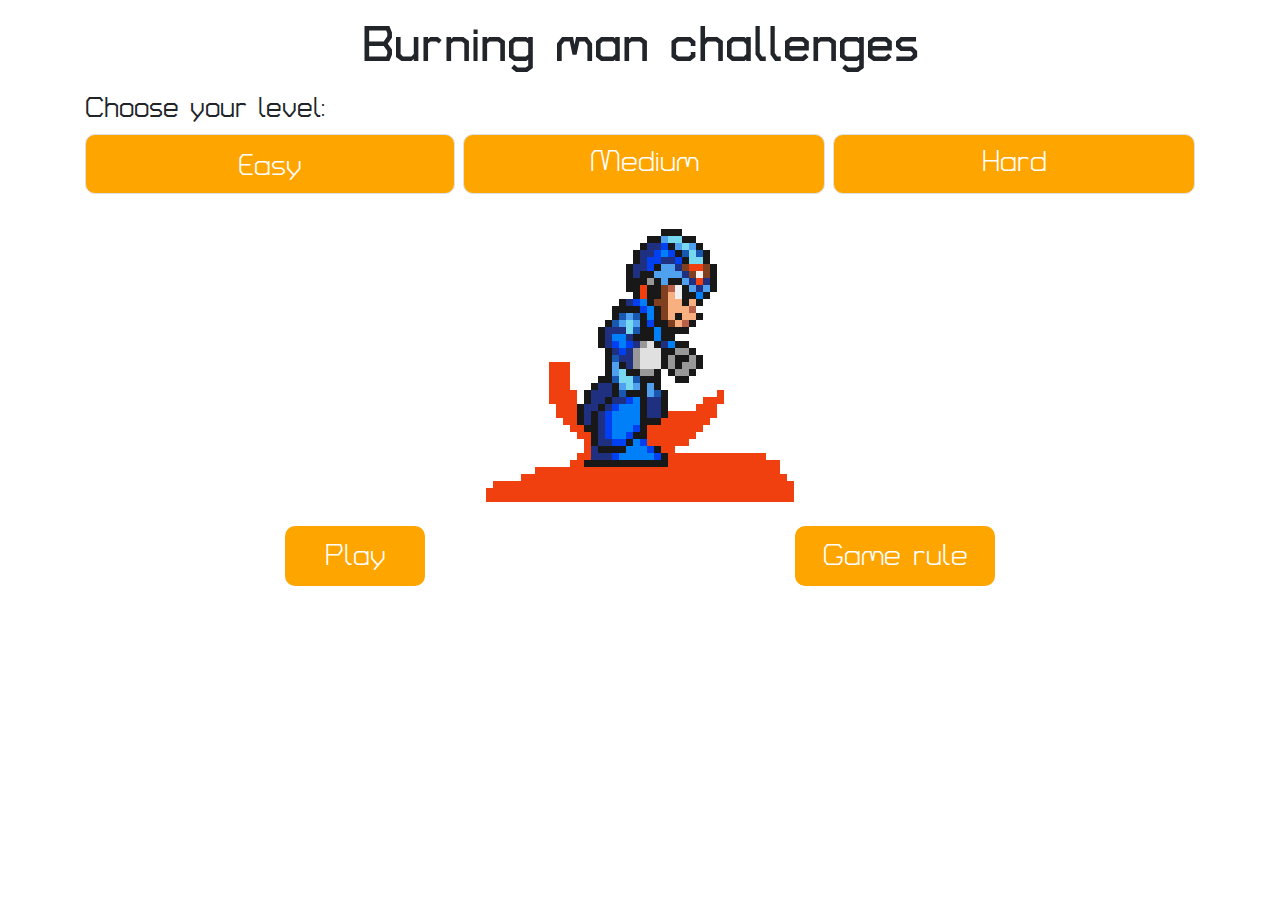
==== commit 6312375e: "add mobile responsive design, seperate js file" ====
--- a/index.html
+++ b/index.html
@@ -28,75 +28,67 @@
 
 
 <body>
-    <div class='container text-center'>
-        <h1 id='header'>Burning man challenges</h1>
-    </div>
 
-    <!-- game setting page -->
+        <div class='container text-center'>
+            <h1 id='header'>Burning man challenges</h1>
+        </div>
 
-    <div id='game_setting'>
-        <div class='container d-flex flex-column align-center'>
+        <!-- game setting page -->
 
-            <h3>Choose your level: </h3>
+        <div id='game_setting'>
+            <div class='container d-flex flex-column align-center'>
 
-            <div class='container'>
+                <h3 id='choose_level_sentence'>Choose your level: </h3>
 
-                <div class='row'>
-                    <div type='button' class='col text-center p-2 border level' id='easy'
-                        title='Number of characters between 1 to 5'>
-                        Easy
-                    </div>
-                    <div type='button' class='col text-center p-1 ml-2 border level' id='medium'
-                        title='Number of characters between 6 to 8'>
-                        Medium
-                    </div>
-                    <div type='button' class='col text-center p-1 ml-2 border level' id='hard'
-                        title='Number of characters between 9 to 13'>
-                        Hard
-                    </div>
-                </div>
-            </div>
+                <div class='container'>
 
-            <div class='container text-center'>
-                <img src='photos\Megamanx running burning.gif'>
-
-
-            </div>
-            <div class='container d-flex justify-content-around mt-4'>
-
-                <button type="button" class="btn" id='play_game_button'>Play</button>
-
-                <button type="button" class='btn' data-toggle="modal" data-target=".bd-example-modal-lg"
-                    id='game_rule_button'>Game rule</button>
-
-                <div class="modal fade bd-example-modal-lg" tabindex="-1">
-                    <div class="modal-dialog modal-lg">
-                        <div class="modal-content p-2">
-                            <h3>Save your Megaman: </h3>
-                            <ul>
-                                <li>Choose the level of difficulties, which determines the number of letters, hover over
-                                    each level to know more</li>
-                                <li>Each word has 10 guesses</li>
-                                <li>Once you guess wrongly, your Megaman will be 1 step closer to burning</li>
-                                <li>After 10 guesses, if you still can not figure it out, your Megaman will be burnt
-                                </li>
-                            </ul>
-
+                    <div class='row'>
+                        <div type='button' class='col text-center p-2 border level' id='easy'
+                            title='Number of characters between 1 to 5'>
+                            Easy
+                        </div>
+                        <div type='button' class='col text-center p-1 ml-2 border level' id='medium'
+                            title='Number of characters between 6 to 8'>
+                            Medium
+                        </div>
+                        <div type='button' class='col text-center p-1 ml-2 border level' id='hard'
+                            title='Number of characters between 9 to 13'>
+                            Hard
                         </div>
                     </div>
                 </div>
 
+                <div class='container photo_container text-center'>
+                    <img src='photos\Megamanx running burning.gif'>
 
+                </div>
+                <div class='container d-flex justify-content-around mt-4'>
 
+                    <button type="button" class="btn" id='play_game_button'>Play</button>
+
+                    <button type="button" class='btn' data-toggle="modal" data-target=".bd-example-modal-lg"
+                        id='game_rule_button'>Game rule</button>
+
+                    <div class="modal fade bd-example-modal-lg" tabindex="-1">
+                        <div class="modal-dialog modal-lg">
+                            <div class="modal-content p-2">
+                                <h3>Save your Megaman: </h3>
+                                <ul>
+                                    <li>Choose the level of difficulties, which determines the number of letters, hover
+                                        over
+                                        each level to know more</li>
+                                    <li>Each word has 10 guesses</li>
+                                    <li>Once you guess wrongly, your Megaman will be 1 step closer to burning</li>
+                                    <li>After 10 guesses, if you still can not figure it out, your Megaman will be burnt
+                                    </li>
+                                </ul>
+                            </div>
+                        </div>
+                    </div>
+                </div>
             </div>
-
-
         </div>
-
-
-    </div>
-
-
+ 
 
     <!-- game container -->
     <div class='container' id='game_container' style="display:none">
@@ -174,371 +166,7 @@
 
     </div>
 
-    <script>
-
-        /* to change the button color in the front page */
-        $('.level').click(function () {
-            $('.level').each(function () {
-                $(this).css('background', 'orange');
-
-                if ($(this).hasClass('clicked')) {
-                    $(this).removeClass('clicked');
-                }
-
-                $(this).addClass('not-clicked');
-
-            })
-
-            $(this).css('background', 'green');
-            $(this).removeClass('not-clicked')
-            $(this).addClass('clicked')
-        })
-
-        $("#play_game_button").click(function () {
-            reset_game();
-            $("#game_setting").hide();
-            $("#game_container").show();
-            choose_level();
-
-            generate_word();
-            display_word();
-            play_game();
-        })
-
-        $("#restart_game_button").click(function () {
-            reset_game();
-
-            $("#game_setting").show();
-            $("#game_container").hide();
-        })
-
-        $("#refresh_game_button").click(function () {
-            reset_game();
-
-            generate_word();
-            display_word();
-            play_game();
-        })
-
-
-        /* get a word when player starts game
-        https://www.wordsapi.com/#try
-        https://developer.wordnik.com/docs#!/words/getRandomWord */
-
-        /* how to read a txt file to Javascript ??? */
-
-        let easy_word_list = ["apple", "sky", "pen", "house", "shame", "lame", "dumb", "fish", "chip", "cheap", "rich", "poor", "man", "female", "table", "mouse"] // 1-5 words
-        let medium_word_list = ["orange", "bottle", "banana", "shame", "absence", "stupid", "absorb", "fridge", "grape", "country", "turtle", "lipstick", "cosmetic"] // 6 to 8
-        let hard_word_list = ["absolutely", "academic", "television", "international", "justification"] // 9 to 13
-        let chosen_word = ''
-        let hidden_word = ''
-        let new_hidden_word = ''
-        let count = 0
-        let word_length = 5;
-
-
-        function reset_game() {
-            count = 0;
-            $('#count').html(`<h1>Guess it right in 10 guesses to not get burned ...<strong>${10 - count}</strong></h1>`);
-            chosen_word = '';
-            hidden_word = '';
-            word_length = 5;
-
-            $(".alphabet").each(function () {
-
-                if ($(this).hasClass('inactive') == true) {
-                    $(this).css("background-color", "orange");
-                    $(this).removeClass('inactive')
-                    $(this).addClass('active')
-                }
-            })
-
-            reset_image_draw();
-            clear_initial_character();
-            clearcanvas();
-            burning_movement_clearance();
-
-        }
-
-        /*when users click on the level, get the min length varied from 5 , 8 and 13 for the API call
-                default is 5 length*/
-
-        function choose_level() {
-
-            $('.level').each(function () {
-                if ($(this).hasClass('clicked')) {
-                    let id = this.id
-
-                    if (id == 'hard') {
-                        word_length = 13
-                    } else if (id == 'medium') {
-                        word_length = 7
-                    } else {
-                        word_length = 5
-                    }
-                }
-            })
-            return word_length
-        }
-
-        /*after user choose level as easy, and click on play, generate a random word from the list easy*/
-        function generate_word() {
-
-            word_length = choose_level();
-
-            if (word_length == 5) {
-                let random = Math.floor(Math.random() * easy_word_list.length) /*random between 0 and length*/
-                chosen_word = easy_word_list[random].toLowerCase();
-            } else if (word_length == 7) {
-                let random = Math.floor(Math.random() * medium_word_list.length)
-                chosen_word = medium_word_list[random].toLowerCase();
-            } else {
-                let random = Math.floor(Math.random() * hard_word_list.length)
-                chosen_word = hard_word_list[random].toLowerCase();
-            }
-        }
-
-
-        /* display the chosen word in the guess box  */
-        function display_word() {
-            hidden_word = chosen_word.replace(/\w/g, '_');
-            $("#chosen_word_display").text(hidden_word)
-        }
-
-        /*check results*/
-        function check_result(array) {
-            if (array.includes('_') == false) {
-                return true
-            } else {
-                return false
-            }
-        }
-
-
-
-        /*when the button play is clicked, hidden the settting game page and display another page, choose the word*/
-        function play_game() {
-            //draw the first image
-            initial_character_image();
-
-            new_hidden_word = [...hidden_word]
-
-            $(".alphabet").on('click', game_play);
-
-        }
-
-        function game_play() {
-
-            disabled = $(this).hasClass("active")
-
-            if (count < 10) {
-
-                $(this).css("background-color", "gray");
-                $(this).removeClass("active");
-                $(this).addClass("inactive");
-                guess_letter = $(this).text().toLowerCase()
-
-
-                if (disabled == true && chosen_word.includes(guess_letter) == false) {
-                    count++;
-
-                    $('#count').html(`<h1>Guess it right in 10 guesses to not get burned ...<strong>${10 - count}</strong></h1>`);
-
-                    //animation
-                    walking_movement();
-
-                }
-
-                for (i = 0; i < chosen_word.length; i++) {
-                    if (chosen_word[i] == guess_letter) {
-                        new_hidden_word[i] = guess_letter
-                    }
-                }
-
-                $("#chosen_word_display").text(new_hidden_word.join(''))
-
-                if (check_result(new_hidden_word) == true) {
-                    $('#count').html(`<h1>.<strong>You have guessed it right! The right word is ${chosen_word}</strong></h1>`);
-                    new_hidden_word = '';
-                }
-
-            } else {
-
-                if (check_result(new_hidden_word) == true) {
-                    $('#count').html(`<h1>.<strong>You have guessed it right bitch!. If you want, you still can burn yourself :)</strong></h1>`);
-                    new_hidden_word = '';
-                } else {
-                    $('#count').html(`<h1>Sorry to see you die. The right word is ${chosen_word}</h1>`);
-                    //animation
-
-                    burning_movement();
-
-                }
-
-
-            }
-        }
-
-
-
-
-
-
-        //ANIMATION PART
-        //use this variable to clear the setInterval
-        let tID
-
-        /* position of canvas where we want to draw our sprite */
-        let canvasWidth = 1400;
-        let canvasHeight = 160;
-
-        //the position where the frame will be drawn
-        let x = 0;
-        let y = 0;
-
-        // to define from where in the canvas we will starting to draw the frame
-        let srcX;
-        let srcY;
-
-        //sprite image width and height
-        let spriteWidth = 1350;
-        let spriteHeight = 270;
-
-        //frame counts
-        let curFrame = 0;
-        let frameCount = 10;
-
-        let cols = 10;
-        let rows = 2;
-
-        //widht and height of each frame
-        let width = spriteWidth / cols;
-        let height = spriteHeight / rows;
-
-        //get the canvas element from HTML to draw an image
-        let canvas = document.getElementById('canvas');
-        canvas.width = canvasWidth;
-        canvas.height = canvasHeight;
-        let ctx = canvas.getContext('2d'); //context to get the 2d drawing
-
-        //create an image
-        let character = new Image();
-        character.src = "photos/Megamanx running (5).png"
-
-        //create initial image on canvas
-        let initial_character = new Image();
-        initial_character.src = 'photos/standaloneman.png';
-
-        function reset_image_draw() {
-            x = 0;
-            y = 0;
-            srcX = 0;
-            srcY = 0;
-            curFrame = 0;
-        }
-
-        function initial_character_image() {
-            ctx.drawImage(initial_character, 0, 0, 270, 135);
-        }
-
-        function clear_initial_character() {
-            ctx.clearRect(0, 0, 270, 135)
-        }
-
-        function clearcanvas() {
-            ctx.clearRect(0, 0, 1350, 270)
-        }
-
-
-
-        //The 0th (first) row is for the walking movement
-        let burning = 0;
-        //1st (second) row for the falling movement (counting the index from 0)
-        let falling = 1;
-
-        let move_burning = false
-
-        /* function walking_movement() {
-            clear_initial_character();
-            move_burning = false;
-            tID = setInterval(draw, 100);
-            setTimeout(() => {
-                clearInterval(tID)
-            }, 1000);
-        } */
-
-        function walking_movement() {
-           
-
-            $(".alphabet").off('click', game_play);
-
-            clear_initial_character();
-            move_burning = false;
-            tID = setInterval(draw, 100);
-            setTimeout(() => {
-                clearInterval(tID);
-                $(".alphabet").on('click', game_play);
-            }, 1500);
-        }
-
-
-        let time_setting;
-        let tID_burning;
-
-        function burning_movement() {
-
-          
-
-            move_burning = true;
-            tID_burning = setInterval(draw, 100);
-            time_setting = setTimeout(() => {
-                clearInterval(tID_burning);
-            }, 5000);
-        }
-
-        function burning_movement_clearance() {
-          
-            clearInterval(tID_burning)
-        }
-
-
-        function updateFrame() {
-
-            curFrame = ++curFrame % cols; //update the frame count, currFrame %8 will rotate from 1 to 8
-            //Calculating the x coordinate for spritesheet 
-            srcX = curFrame * width;
-
-            if (move_burning) {
-                srcY = falling * height // for walking, scrY is 0, for falling, srcy is the hiehgt
-            } else {
-                x += 5;
-                srcY = burning * height
-            };
-            ctx.clearRect(x, y, width, height);
-        }
-
-
-        function animate_stop() {
-           
-            tID = setInterval(draw, 100);
-            setTimeout(() => {
-                clearInterval(tID)
-            }, 1000);
-        }
-
-
-        function draw() {
-           
-            updateFrame();
-            ctx.drawImage(character, srcX, srcY, width, height, x, y, width, height);
-        }
-
-
-
-    </script>
-
-
-
+    <script type='text/javascript' src='hangman.js'></script>
 
     <!-- for bootstrap-->
 
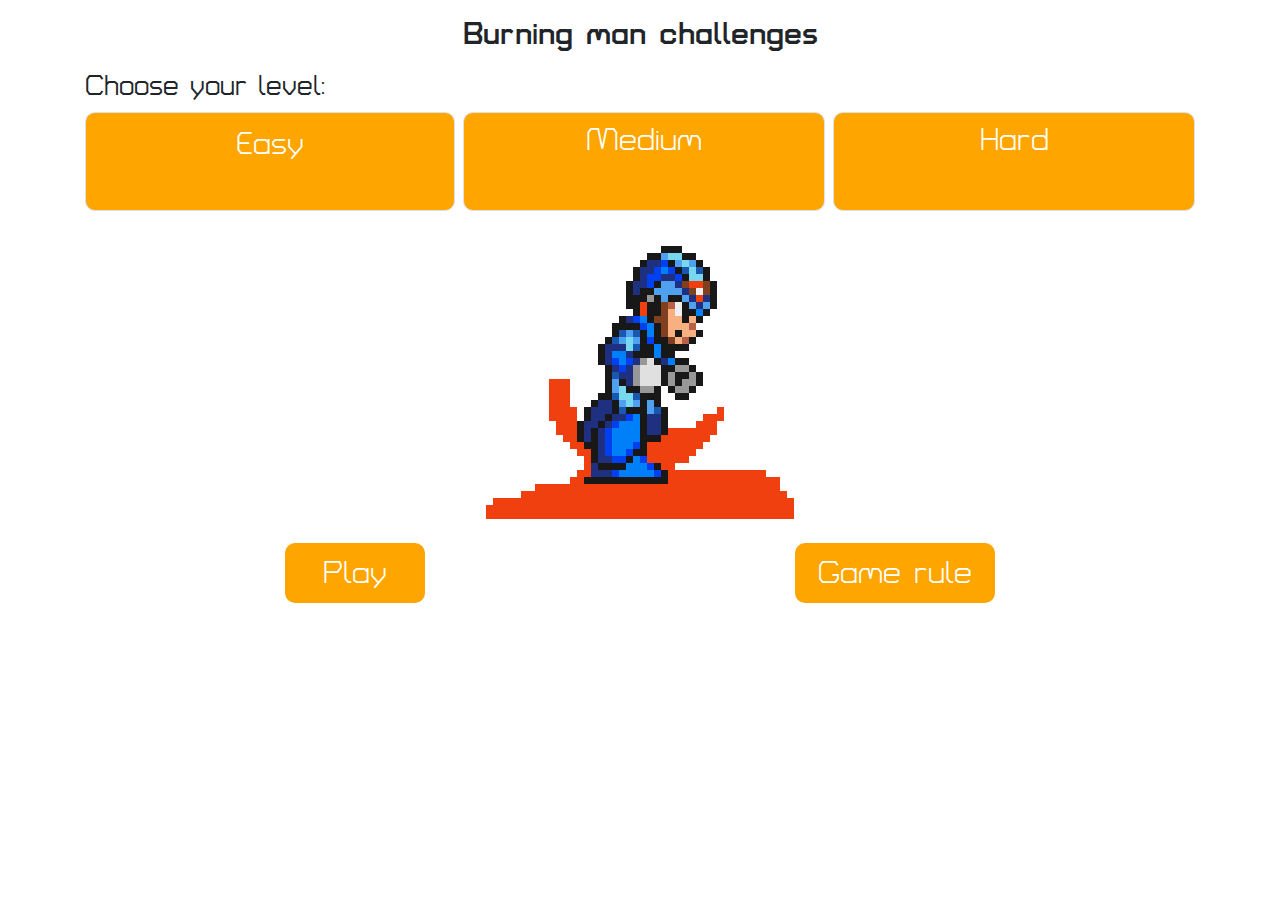
==== commit d5718daa: "change design of second page" ====
--- a/index.html
+++ b/index.html
@@ -107,7 +107,7 @@
 
         </div>
 
-        <div class='container'>
+        <div class='container alphabet_container'>
             Choose the character below:
             <div class='row m-2'>
                 <div class='col button active border text-center p-1 alphabet' id='id1'>A</div>
@@ -148,11 +148,11 @@
         </div>
 
         <div class='d-flex flex-row mb-2'>
-            <div type='button' class='container text-center restart mt-5 border' id='restart_game_button'>
+            <div type='button' class='container text-center restart mt-1 border' id='restart_game_button'>
                 Restart
             </div>
 
-            <div type='button' class='container text-center refresh mt-5 border' id='refresh_game_button'>
+            <div type='button' class='container text-center refresh mt-1 border' id='refresh_game_button'>
                 Refresh
             </div>
 
